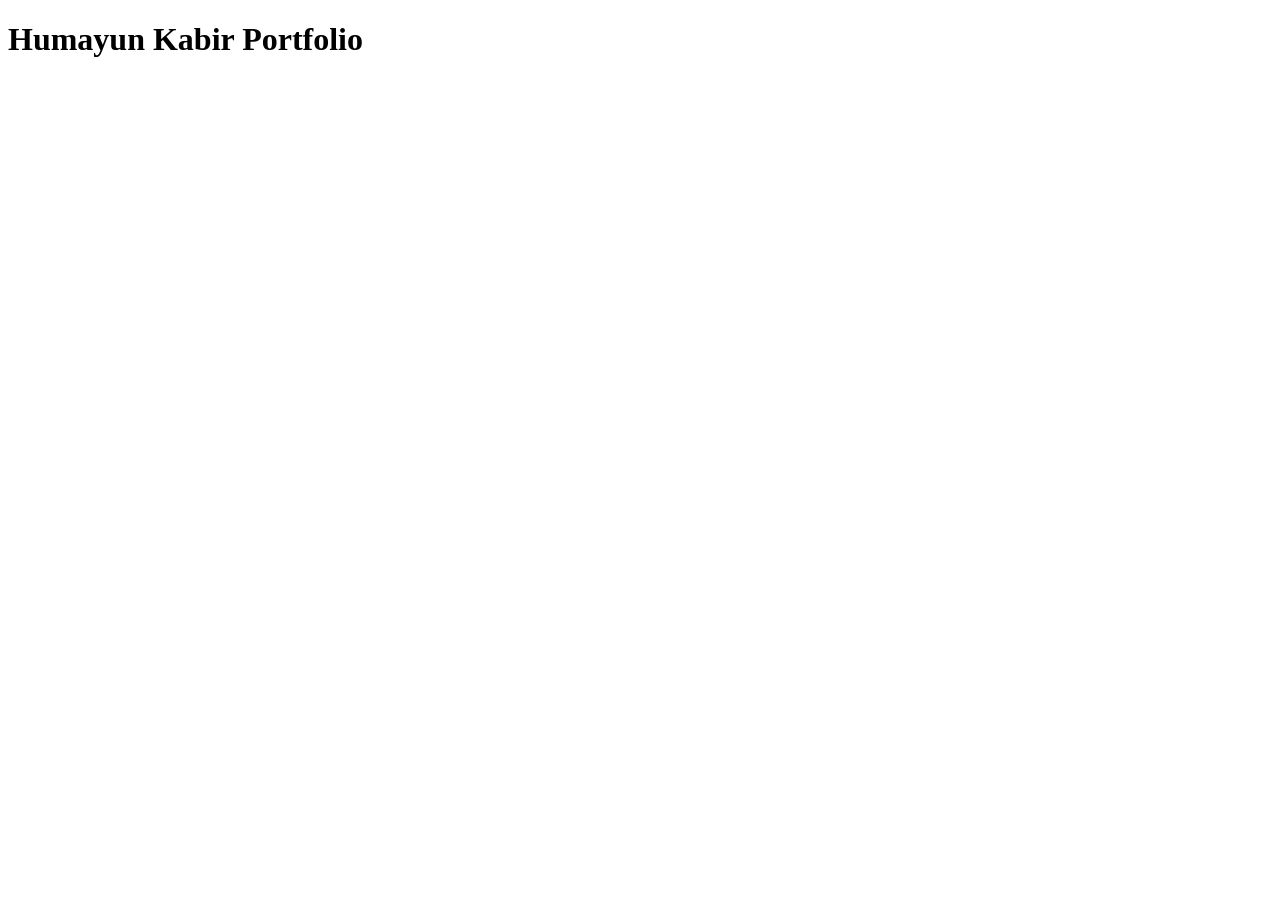
==== index.html @ 6b740f2d "first commit" ====
<!DOCTYPE html>
<html lang="en">
<head>
    <meta charset="UTF-8">
    <meta name="viewport" content="width=device-width, initial-scale=1.0">
    <title>HumayunKabir Portfolio</title>
</head>
<body>
    <h1>Humayun Kabir Portfolio</h1>
</body>
</html>
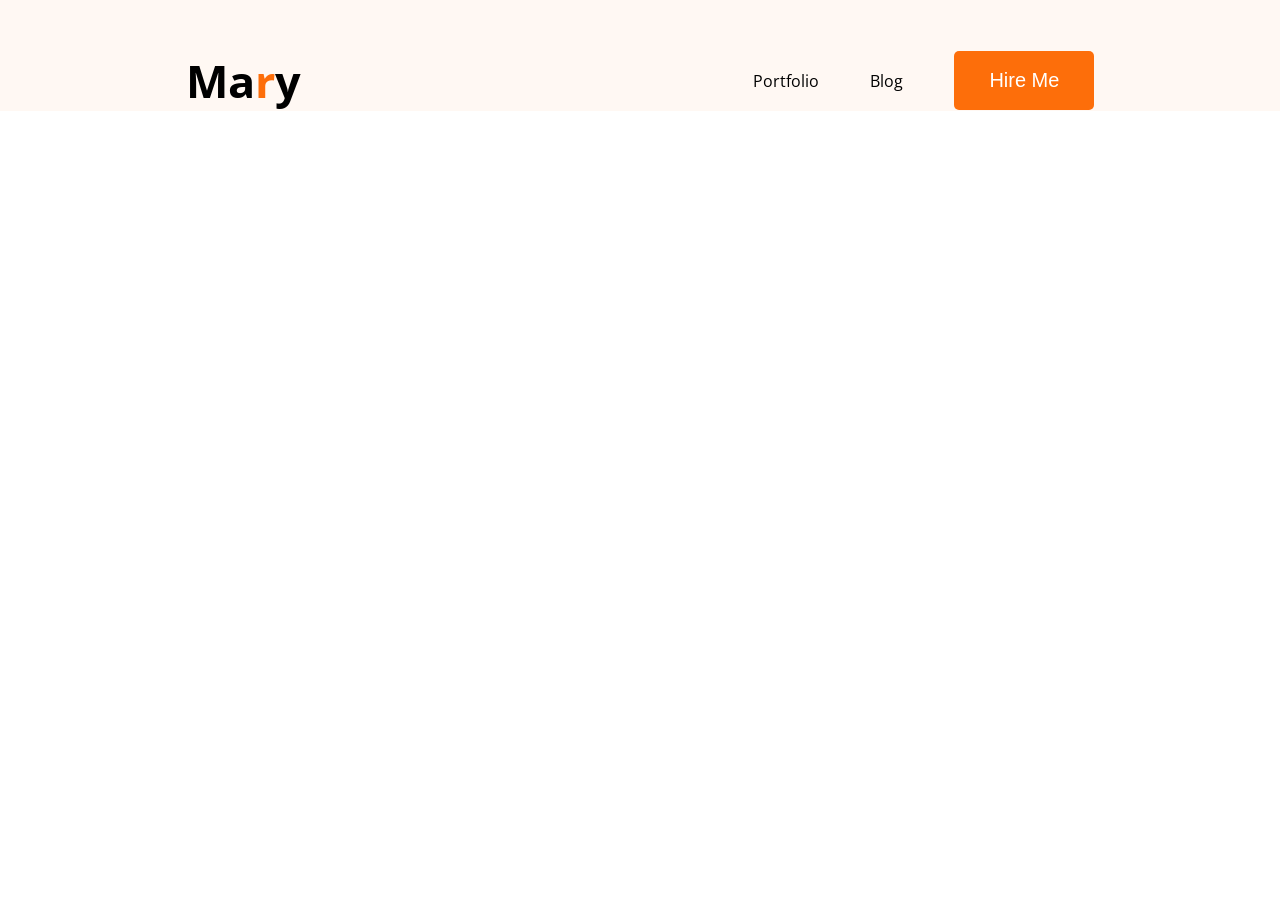
==== commit 2e7f6c71: "header is done" ====
--- a/index.html
+++ b/index.html
@@ -4,8 +4,28 @@
     <meta charset="UTF-8">
     <meta name="viewport" content="width=device-width, initial-scale=1.0">
     <title>HumayunKabir Portfolio</title>
+
+    <link rel="preconnect" href="https://fonts.googleapis.com">
+<link rel="preconnect" href="https://fonts.gstatic.com" crossorigin>
+<link href="https://fonts.googleapis.com/css2?family=Open+Sans:ital,wght@0,300..800;1,300..800&display=swap" rel="stylesheet">
+
+<link rel="stylesheet" href="style/potfolio.css">
 </head>
 <body>
-    <h1>Humayun Kabir Portfolio</h1>
+    <header>
+        <nav>
+            <div class="logo">
+                <h2>Ma<span class="color-orange">r</span>y</h2>
+            </div>
+            <ul class="menu">
+                <li>Portfolio</li>
+                <li>Blog</li>
+                <li><button class="btn">Hire Me</button></li>
+            </ul>
+        </nav>
+    </header>
+
+
+
 </body>
 </html>
--- a/style/potfolio.css
+++ b/style/potfolio.css
@@ -0,0 +1,49 @@
+
+*{
+  margin: 0;
+  padding: 0;
+  box-sizing: 0;
+}
+
+body {
+  font-family: "Open Sans", sans-serif;
+  font-optical-sizing: auto;  
+}
+.logo h2{
+font-size: 45px;
+}
+.color-orange{
+  color: #FD6E0A;
+}
+.btn{
+  background-color: #FD6E0A;
+  border: none;
+  padding: 18px 35px;
+  border-radius: 5px;
+  font-size: 20px;
+  color: white;
+}
+header{
+    background-color: #FFF8F3;
+    padding-top: 50px;
+}
+nav{
+  width: 71%;
+  max-width: 1140px;
+  
+  margin: 0 auto;
+  display: flex;
+  justify-content: space-between;
+  align-items: center;
+}
+
+nav .menu{
+  display: flex;
+  list-style-type: none;
+  gap: 51px;
+  align-items: center;
+nav .menu a{
+font-size: 20px;
+color: #474747;
+text-decoration: none;
+}
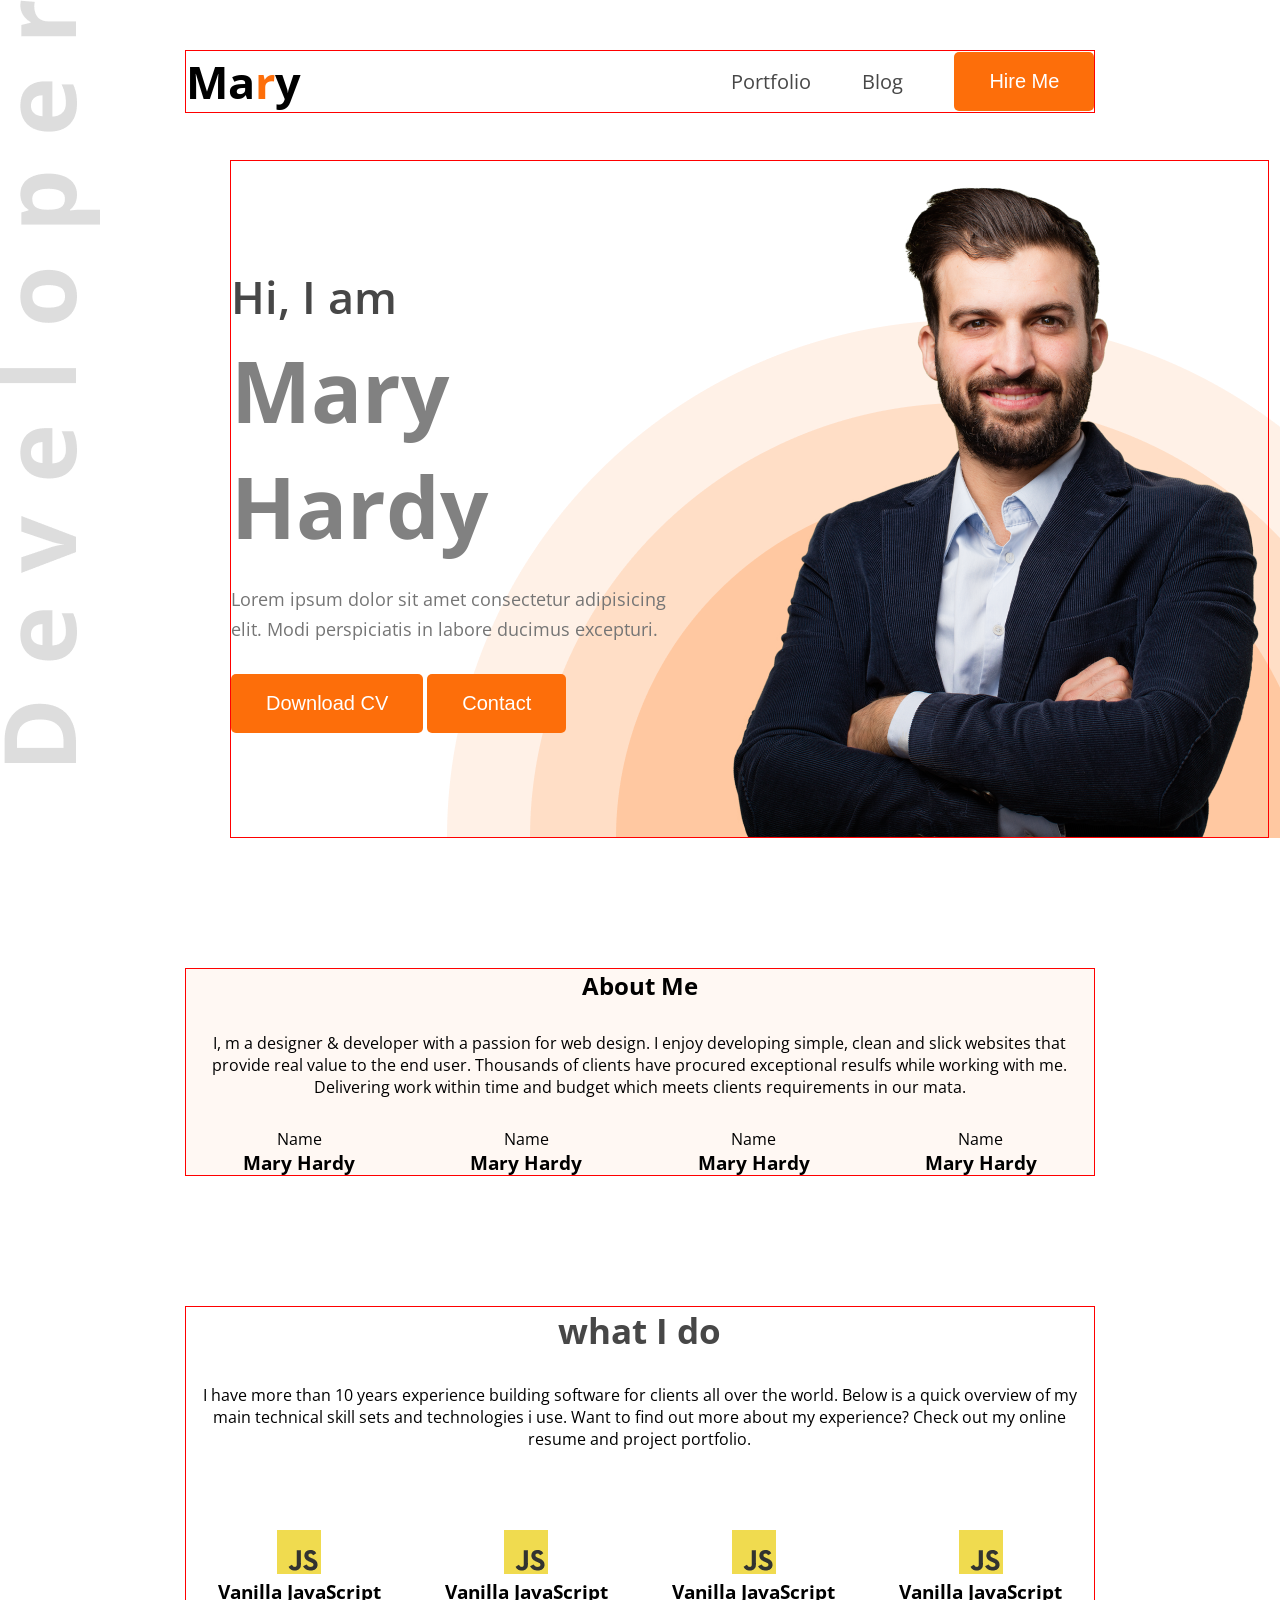
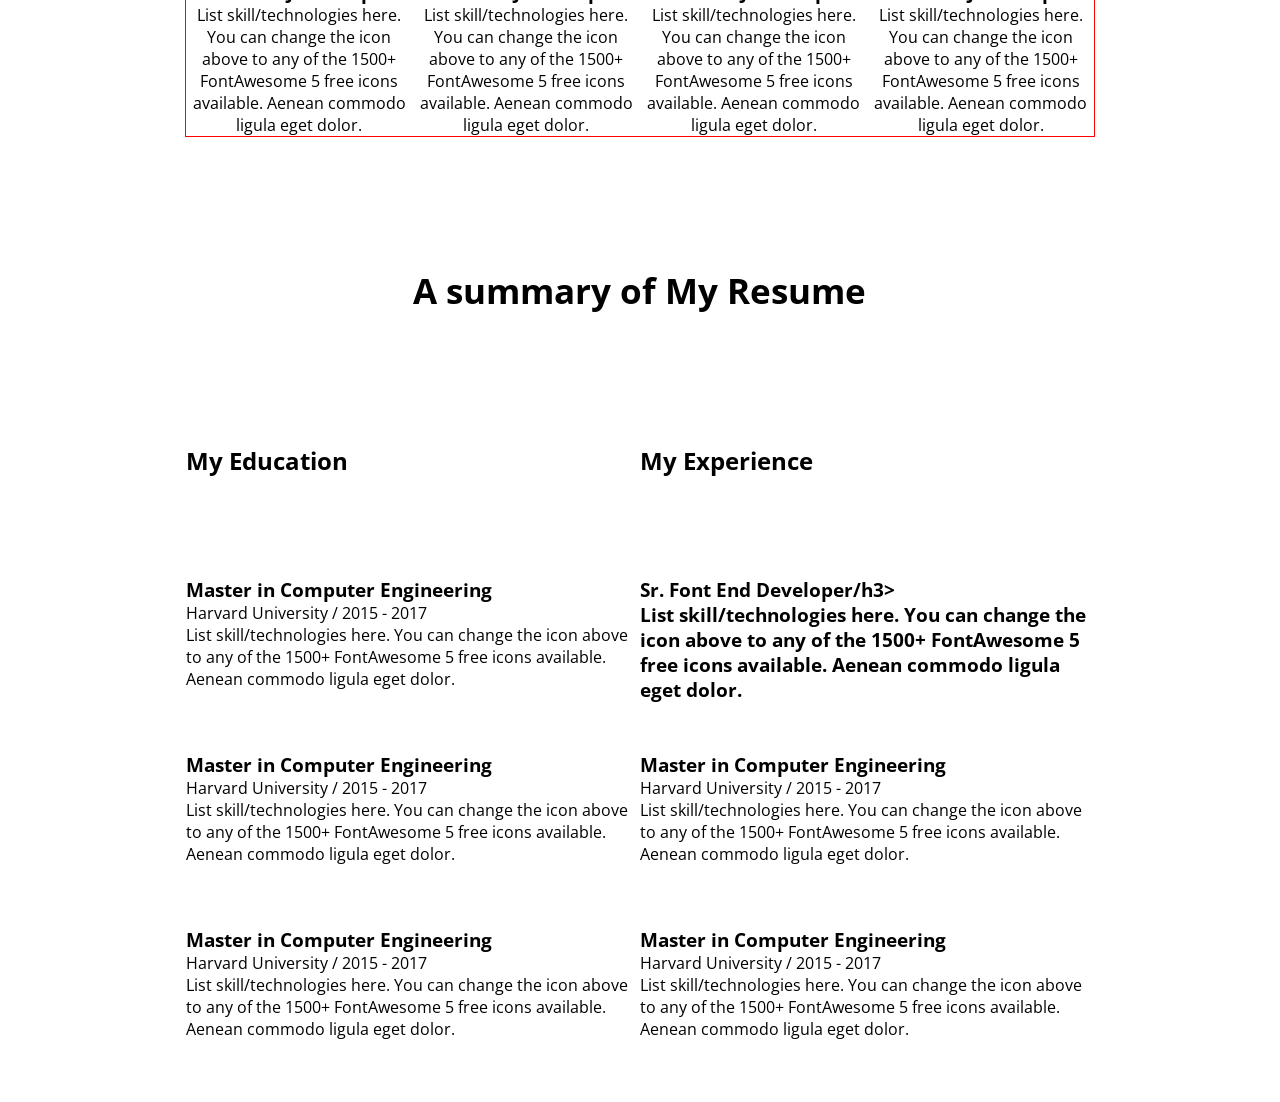
==== commit 81bfaa2a: "skil section done" ====
--- a/index.html
+++ b/index.html
@@ -18,13 +18,132 @@
                 <h2>Ma<span class="color-orange">r</span>y</h2>
             </div>
             <ul class="menu">
-                <li>Portfolio</li>
-                <li>Blog</li>
+                <li> <a href="">Portfolio</a> </li>
+                <li><a href="">Blog</a></li>
                 <li><button class="btn">Hire Me</button></li>
+            
             </ul>
         </nav>
+
+        <section id="banner">
+            <div class="banner-content">
+                <h2>Hi, I am </h2>
+                <h1>Mary Hardy</h1>
+                <p>Lorem ipsum dolor sit amet consectetur adipisicing elit. Modi perspiciatis in labore ducimus excepturi. </p>
+                <div>
+                    <button class="btn">Download CV</button>
+                     <button class="btn">Contact</button>
+                </div>
+            </div>
+            <div class="banner-image">
+                <img src="images/hardy.png" alt="">
+
+            </div>
+        </section>
     </header>
+<main>
+    <section id="aboutme">
+       <div class="about-container">
+        <div class="hp">
+            <h1>About Me</h1>
+            <p class="para">I, m a designer & developer with a passion for web design. I enjoy developing simple, clean and slick websites that provide real value to the end user. Thousands of clients have procured exceptional resulfs while working with me. Delivering work within time and budget which meets clients requirements in our mata.</p>
+        </div>
+        <div class="pinfo"> 
+            <div>
+                <p>Name</p>
+                <h3>Mary Hardy</h3>
+            </div>
+            <div>
+                <p>Name</p>
+                <h3>Mary Hardy</h3>
+            </div>
+            <div>
+                <p>Name</p>
+                <h3>Mary Hardy</h3>
+            </div>
+            <div>
+                <p>Name</p>
+                <h3>Mary Hardy</h3>
+            </div>
+        </div>
+       </div>
+    </section>
 
+    <section id="whatIdo">
+        <div class="whatido-container">
+            <h1>what I do</h1>
+            <p class="para">I have more than 10 years experience building software for clients all over the world. Below is a quick overview of my main technical skill sets and technologies i use. Want to find out more about my experience? Check out my online resume and project portfolio.</p>
+            <div class="skil">
+                <div>
+                    <img src="images/icons/js.png" alt="">
+                    <h3>Vanilla JavaScript</h3>
+                    <p>List skill/technologies here. You can change the icon above to any of the 1500+ FontAwesome 5 free icons available. Aenean commodo ligula eget dolor.</p>
+                </div>
+                <div>
+                    <img src="images/icons/js.png" alt="">
+                    <h3>Vanilla JavaScript</h3>
+                    <p>List skill/technologies here. You can change the icon above to any of the 1500+ FontAwesome 5 free icons available. Aenean commodo ligula eget dolor.</p>
+                </div>
+                <div>
+                    <img src="images/icons/js.png" alt="">
+                    <h3>Vanilla JavaScript</h3>
+                    <p>List skill/technologies here. You can change the icon above to any of the 1500+ FontAwesome 5 free icons available. Aenean commodo ligula eget dolor.</p>
+                </div>
+                <div>
+                    <img src="images/icons/js.png" alt="">
+                    <h3>Vanilla JavaScript</h3>
+                    <p>List skill/technologies here. You can change the icon above to any of the 1500+ FontAwesome 5 free icons available. Aenean commodo ligula eget dolor.</p>
+                </div>
+            </div>
+        </div>
+    </section>
+
+
+<section id="summary">
+    <div class="summary-container">
+        <h1>A summary of My Resume</h1>
+        
+        <div class="summary-type">
+            <div class="summary-card-1">
+                <h2>My Education</h2>
+                <div>
+                    <h3>Master in Computer Engineering</h3>
+                    <p>Harvard University / 2015 - 2017</p>
+                <p>List skill/technologies here. You can change the icon above to any of the 1500+ FontAwesome 5 free icons available. Aenean commodo ligula eget dolor.</p>
+                </div>
+                <div>
+                    <h3>Master in Computer Engineering</h3>
+                    <p>Harvard University / 2015 - 2017</p>
+                <p>List skill/technologies here. You can change the icon above to any of the 1500+ FontAwesome 5 free icons available. Aenean commodo ligula eget dolor.</p>
+                </div>
+                <div>
+                    <h3>Master in Computer Engineering</h3>
+                    <p>Harvard University / 2015 - 2017</p>
+                <p>List skill/technologies here. You can change the icon above to any of the 1500+ FontAwesome 5 free icons available. Aenean commodo ligula eget dolor.</p>
+                </div>
+            </div>
+             <div class="summary-card-2">
+                <h2>My Experience</h2>
+                <div>
+                    <h3>Sr. Font End Developer/h3>
+                    <p>List skill/technologies here. You can change the icon above to any of the 1500+ FontAwesome 5 free icons available. Aenean commodo ligula eget dolor.</p>
+                </div>
+                <div>
+                    <h3>Master in Computer Engineering</h3>
+                    <p>Harvard University / 2015 - 2017</p>
+                <p>List skill/technologies here. You can change the icon above to any of the 1500+ FontAwesome 5 free icons available. Aenean commodo ligula eget dolor.</p>
+                </div>
+                <div>
+                    <h3>Master in Computer Engineering</h3>
+                    <p>Harvard University / 2015 - 2017</p>
+                <p>List skill/technologies here. You can change the icon above to any of the 1500+ FontAwesome 5 free icons available. Aenean commodo ligula eget dolor.</p>
+                </div>
+            </div>
+        </div>
+    </div>
+</section>
+
+</main>
 
 
 </body>
--- a/style/potfolio.css
+++ b/style/potfolio.css
@@ -25,6 +25,9 @@
 }
 header{
     background-color: #FFF8F3;
+    background: url("../images/developer.png"),url("../images/header_bg.png");
+    background-position: top left, bottom right;
+    background-repeat: no-repeat;
     padding-top: 50px;
 }
 nav{
@@ -35,6 +38,7 @@
   display: flex;
   justify-content: space-between;
   align-items: center;
+  border: 1px solid red;
 }
 
 nav .menu{
@@ -42,8 +46,139 @@
   list-style-type: none;
   gap: 51px;
   align-items: center;
+}
+
 nav .menu a{
 font-size: 20px;
 color: #474747;
 text-decoration: none;
 }
+
+
+
+#banner{
+  width: 81%;
+  max-width: 1140px;
+  margin: 47px 38px 0 230px;
+  display: flex;
+  justify-content: space-between;
+  align-items: center;
+  
+  border: 1px solid red;
+  
+}
+/*
+#banner .banner-content {
+ 
+max-width: 585px;
+}
+
+*/
+#banner .banner-content h2{
+font-size: 45px;
+font-weight: 600;
+color: #474747;
+margin-bottom: 5px;
+}
+
+#banner .banner-content h1{
+font-size: 85px;
+font-weight: bold;
+color: #818181;
+margin-bottom: 20px;
+}
+
+#banner .banner-content p{
+font-size: 18px;
+color: #757575;
+line-height: 30px;
+margin-bottom: 30px;
+}
+#banner .banner-image img{
+max-width: 585px;
+vertical-align: middle;
+
+}
+
+
+
+#aboutme{
+  padding-top: 130px;
+}
+#aboutme .about-container{
+  width: 71%;
+  max-width: 1140px;
+  margin: 0 auto;
+  text-align: center;
+  background-color: #FFF8F3;
+ 
+   border: 1px solid red;
+}
+ .para{
+  margin: 30px 0;
+}
+#aboutme .about-container .pinfo{
+display:flex;
+justify-content: space-around;
+}
+
+
+
+
+#whatIdo{
+  padding-top: 130px;
+}
+#whatIdo .whatido-container h1{
+ font-size: 35px;
+ color: #474747;
+
+}
+
+#whatIdo .whatido-container{
+  width: 71%;
+  max-width: 1140px;
+  margin: 0 auto;
+  text-align: center;
+   border: 1px solid red;
+
+
+}
+
+#whatIdo .whatido-container .skil{
+
+  display:flex;
+justify-content: space-between;
+padding-top: 50px;
+box-shadow: 0,10px 10px grey;
+
+
+}
+
+
+
+#summary .summary-container h1{
+ padding: 130px;
+ text-align: center;
+ font-size: 35px;
+
+}
+#summary .summary-container{
+  width: 71%;
+  max-width: 1140px;
+  margin: 0 auto;
+}
+
+#summary .summary-container .summary-type{
+  
+  display: flex;
+  justify-content: space-between;
+}
+#summary .summary-container .summary-type div{
+  
+  max-width: 511px;
+  height: 175px;
+}
+#summary .summary-container .summary-type h2{
+
+padding-bottom: 100px;
+}
